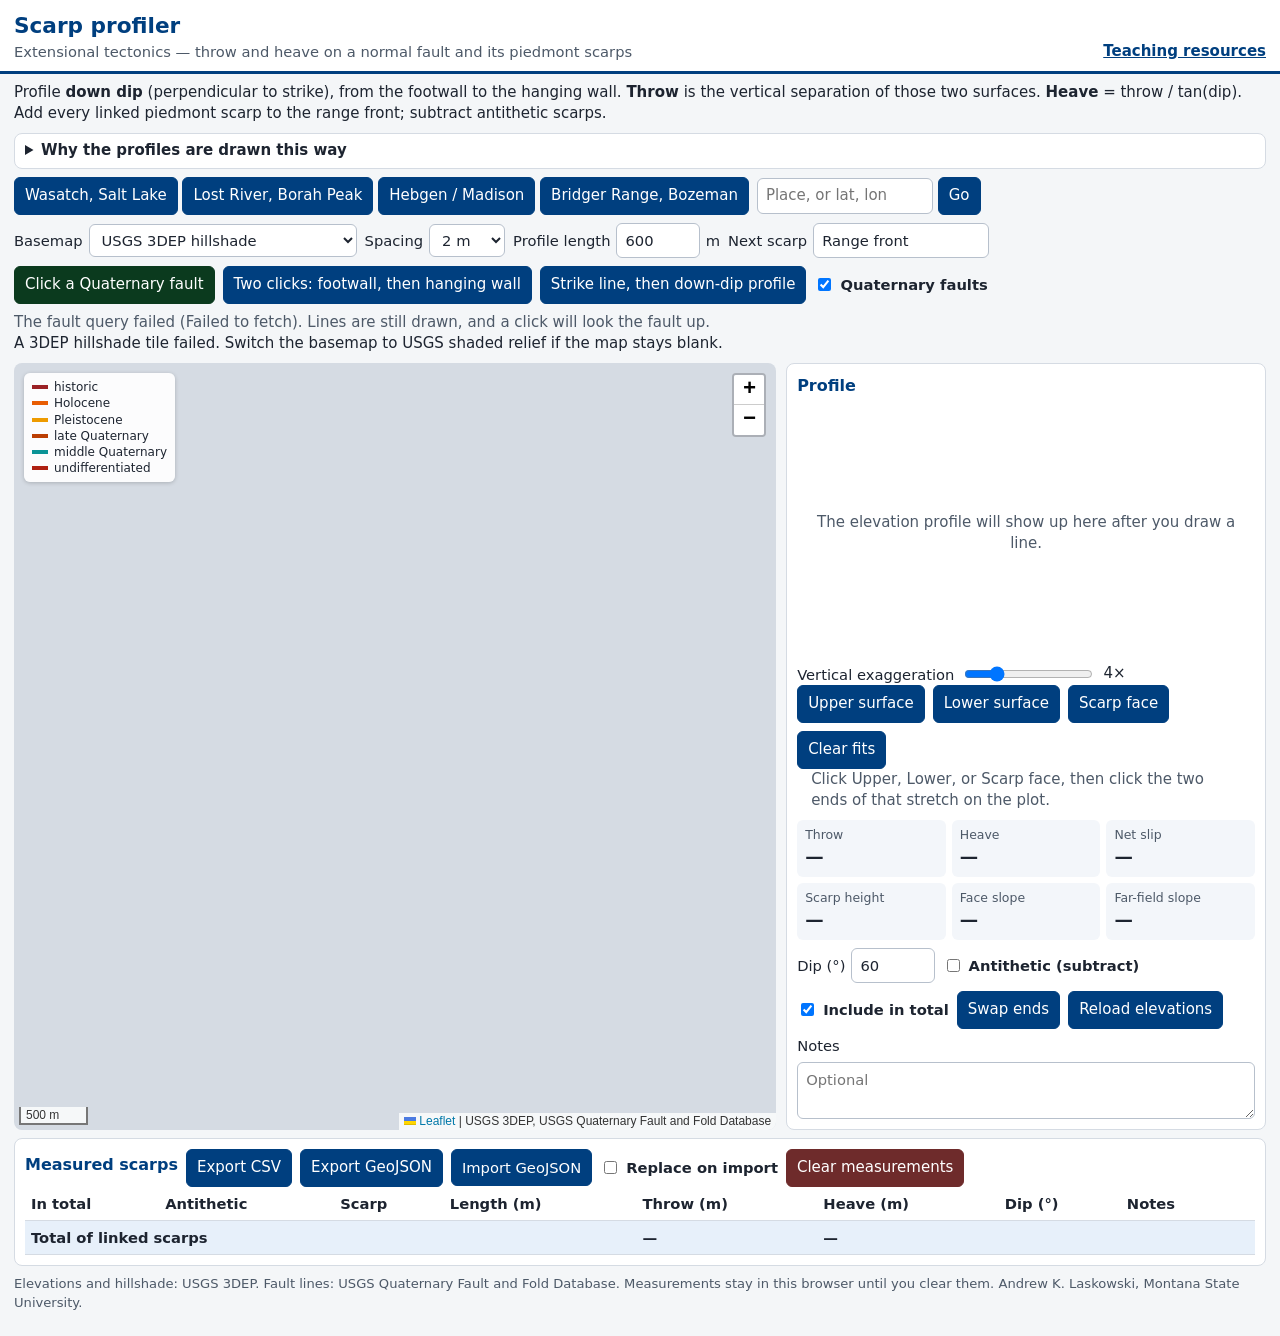
==== scarp-profiler/index.html @ 2df3a8cc "Add a scarp profiler for throw and heave in class. Students can click a USGS Quaternary fault, draw " ====
<!doctype html>
<html lang="en">
<head>
<meta charset="utf-8">
<meta name="viewport" content="width=device-width, initial-scale=1">
<title>Scarp profiler | Extensional tectonics</title>
<meta name="description" content="Measure throw and heave on range-front and piedmont normal-fault scarps using USGS 3DEP topography and the Quaternary Fault and Fold Database.">
<link rel="icon" href="data:image/svg+xml,%3Csvg xmlns='http://www.w3.org/2000/svg' viewBox='0 0 16 16'%3E%3Cpath d='M1 13 L6 7 L9 10 L15 3' fill='none' stroke='%23003f7f' stroke-width='2'/%3E%3C/svg%3E">
<link rel="stylesheet" href="vendor/leaflet/leaflet.css">
<link rel="stylesheet" href="style.css">
</head>
<body>
<a class="skip" href="#map">Skip to the map</a>
<header>
  <div>
    <h1>Scarp profiler</h1>
    <p>Extensional tectonics — throw and heave on a normal fault and its piedmont scarps</p>
  </div>
  <a class="home" href="../#teaching">Teaching resources</a>
</header>

<p class="lede">Profile <strong>down dip</strong> (perpendicular to strike), from the footwall to the hanging wall. <strong>Throw</strong> is the vertical separation of those two surfaces. <strong>Heave</strong> = throw / tan(dip). Add every linked piedmont scarp to the range front; subtract antithetic scarps.</p>
<details>
  <summary>Why the profiles are drawn this way</summary>
  <div class="help">
    <p>Throw is how far the footwall surface has moved up relative to the hanging wall. Heave is the matching horizontal separation. For a planar fault, net slip = throw / sin(dip). A 60° normal fault with 10 m of throw has about 5.8 m of heave and 11.5 m of net slip. The dip defaults to 60° when you do not know it.</p>
    <p>The profile has to run down dip. A line along the scarp mixes the scarp with the slope of the fan or the range front, and the vertical gap on that line is not the throw. Start on the upthrown block (usually the range) and end on the downthrown block (usually the basin).</p>
    <p>A range-bounding normal fault often reaches the surface as the main range-front scarp plus one or more piedmont scarps on the bajada. Those scarps are the same fault system, stepped into the basin. Sum their throws, and sum their heaves. An antithetic scarp faces the other way, so its throw and heave count negative.</p>
    <ol>
      <li>Jump to a site, or click a Quaternary fault and choose <em>Profile perpendicular to this fault here</em>. You can also click the footwall, then the hanging wall, yourself.</li>
      <li>On the plot, mark the upper surface, the lower surface, and the scarp face. Each mark is two clicks. The tool fits a straight line through the elevations in between.</li>
      <li>Throw is the vertical gap between the upper and lower lines at the middle of the scarp. Set the dip. Heave and net slip update immediately.</li>
      <li>Repeat for each linked scarp. Leave checked the rows that belong to one fault system. The totals row sums them.</li>
      <li>Export a CSV or GeoJSON before you close the laptop. The browser also keeps this session on this computer.</li>
    </ol>
  </div>
</details>

<div class="toolbar">
  <div class="presets" role="group" aria-label="Demo sites">
    <button type="button" data-lat="40.770" data-lng="-111.820" data-zoom="14">Wasatch, Salt Lake</button>
    <button type="button" data-lat="44.200" data-lng="-113.910" data-zoom="14">Lost River, Borah Peak</button>
    <button type="button" data-lat="44.835" data-lng="-111.210" data-zoom="14">Hebgen / Madison</button>
    <button type="button" data-lat="45.720" data-lng="-110.990" data-zoom="14">Bridger Range, Bozeman</button>
  </div>
  <form id="search-form" class="search" role="search">
    <label class="sr" for="search-q">Place or latitude, longitude</label>
    <input id="search-q" type="search" placeholder="Place, or lat, lon" autocomplete="off">
    <button type="submit">Go</button>
  </form>
  <label>Basemap
    <select id="basemap">
      <option value="hill">USGS 3DEP hillshade</option>
      <option value="multi">3DEP multidirectional hillshade</option>
      <option value="shade">USGS shaded relief</option>
      <option value="imagery">Satellite</option>
      <option value="topo">USGS topo</option>
    </select>
  </label>
  <label>Spacing
    <select id="spacing" title="Distance between elevation samples">
      <option value="1">1 m</option>
      <option value="2" selected>2 m</option>
      <option value="5">5 m</option>
      <option value="10">10 m</option>
      <option value="20">20 m</option>
    </select>
  </label>
  <label>Profile length
    <input id="length" type="number" min="40" max="20000" step="10" value="600"> m
  </label>
  <label>Next scarp
    <input id="group-name" type="text" value="Range front" maxlength="80">
  </label>
</div>

<div class="modes" role="radiogroup" aria-label="How to draw a profile">
  <button type="button" id="mode-fault" aria-pressed="true">Click a Quaternary fault</button>
  <button type="button" id="mode-profile" aria-pressed="false">Two clicks: footwall, then hanging wall</button>
  <button type="button" id="mode-strike" aria-pressed="false">Strike line, then down-dip profile</button>
  <label id="hw-side-label" hidden>Hanging wall is
    <select id="hw-side">
      <option value="left" selected>left of the strike line</option>
      <option value="right">right of the strike line</option>
    </select>
  </label>
  <button type="button" id="cancel-draft" hidden>Cancel point</button>
  <label class="check"><input id="qfault-toggle" type="checkbox" checked> Quaternary faults</label>
</div>
<p id="fault-note" class="note">Loading the USGS Quaternary Fault and Fold Database…</p>
<p id="status" class="status" role="status">Click a colored fault, then profile perpendicular to it. Or draw a profile from the footwall to the hanging wall.</p>
<div id="progress" hidden>
  <div class="bar" aria-hidden="true"><div id="progress-bar"></div></div>
  <span id="progress-label">Sampling elevations…</span>
  <button type="button" id="cancel-sample">Cancel</button>
</div>

<div class="workspace">
  <div id="map-wrap">
    <div id="map"></div>
    <ul id="legend" aria-label="Fault age colors">
      <li><i style="background:#9b2226"></i> historic</li>
      <li><i style="background:#e85d04"></i> Holocene</li>
      <li><i style="background:#ee9b00"></i> Pleistocene</li>
      <li><i style="background:#bb3e03"></i> late Quaternary</li>
      <li><i style="background:#0a9396"></i> middle Quaternary</li>
      <li><i style="background:#ae2012"></i> undifferentiated</li>
    </ul>
  </div>
  <aside id="side" aria-label="Profile measurement">
    <h2 id="measuring">Profile</h2>
    <p id="method-note" class="note"></p>
    <div id="chart-box">
      <canvas id="chart"></canvas>
      <p id="chart-empty">The elevation profile will show up here after you draw a line.</p>
    </div>
    <div class="ve-row">
      <label for="ve">Vertical exaggeration</label>
      <input id="ve" type="range" min="1" max="15" step="0.5" value="4">
      <span id="ve-label">4×</span>
    </div>
    <div class="picks" role="group" aria-label="Fit a segment of the profile">
      <button type="button" id="pick-upper" data-pick="upper">Upper surface</button>
      <button type="button" id="pick-lower" data-pick="lower">Lower surface</button>
      <button type="button" id="pick-face" data-pick="face">Scarp face</button>
      <button type="button" id="clear-fits">Clear fits</button>
    </div>
    <p id="pick-hint" class="note">Click Upper, Lower, or Scarp face, then click the two ends of that stretch on the plot.</p>
    <div class="metrics" id="metrics">
      <div><span>Throw</span><strong id="m-throw">—</strong></div>
      <div><span>Heave</span><strong id="m-heave">—</strong></div>
      <div><span>Net slip</span><strong id="m-slip">—</strong></div>
      <div><span>Scarp height</span><strong id="m-height">—</strong></div>
      <div><span>Face slope</span><strong id="m-face">—</strong></div>
      <div><span>Far-field slope</span><strong id="m-far">—</strong></div>
    </div>
    <p id="metric-note" class="note"></p>
    <div class="form-grid">
      <label>Dip (°)
        <input id="dip" type="number" min="1" max="89" step="1" value="60">
      </label>
      <label class="check"><input id="antithetic" type="checkbox"> Antithetic (subtract)</label>
      <label class="check"><input id="include" type="checkbox" checked> Include in total</label>
      <button type="button" id="swap-ends">Swap ends</button>
      <button type="button" id="retry-elev">Reload elevations</button>
    </div>
    <label class="notes-label">Notes
      <textarea id="notes" rows="2" maxlength="500" placeholder="Optional"></textarea>
    </label>
  </aside>
</div>

<section class="table-wrap" aria-labelledby="table-heading">
  <div class="table-head">
    <h2 id="table-heading">Measured scarps</h2>
    <div class="row">
      <button type="button" id="export-csv">Export CSV</button>
      <button type="button" id="export-geojson">Export GeoJSON</button>
      <label class="file">Import GeoJSON
        <input id="import-file" type="file" accept="application/geo+json,application/json,.geojson,.json">
      </label>
      <label class="check"><input id="import-replace" type="checkbox"> Replace on import</label>
      <button type="button" id="clear-all" class="danger">Clear measurements</button>
    </div>
  </div>
  <div class="scroll">
    <table>
      <thead>
        <tr>
          <th>In total</th>
          <th>Antithetic</th>
          <th>Scarp</th>
          <th>Length (m)</th>
          <th>Throw (m)</th>
          <th>Heave (m)</th>
          <th>Dip (°)</th>
          <th>Notes</th>
          <th></th>
        </tr>
      </thead>
      <tbody id="rows"></tbody>
      <tfoot>
        <tr>
          <th colspan="4" id="total-label">Total of linked scarps</th>
          <th id="total-throw">—</th>
          <th id="total-heave">—</th>
          <th colspan="3" id="total-note"></th>
        </tr>
      </tfoot>
    </table>
  </div>
</section>
<footer>
  Elevations and hillshade: USGS 3DEP. Fault lines: USGS Quaternary Fault and Fold Database.
  Measurements stay in this browser until you clear them. Andrew K. Laskowski, Montana State University.
</footer>
<script src="vendor/leaflet/leaflet.js"></script>
<script src="vendor/chart.umd.min.js"></script>
<script src="logic.js"></script>
<script src="app.js"></script>
</body>
</html>
---- scarp-profiler/vendor/leaflet/leaflet.css ----
/* required styles */

.leaflet-pane,
.leaflet-tile,
.leaflet-marker-icon,
.leaflet-marker-shadow,
.leaflet-tile-container,
.leaflet-pane > svg,
.leaflet-pane > canvas,
.leaflet-zoom-box,
.leaflet-image-layer,
.leaflet-layer {
	position: absolute;
	left: 0;
	top: 0;
	}
.leaflet-container {
	overflow: hidden;
	}
.leaflet-tile,
.leaflet-marker-icon,
.leaflet-marker-shadow {
	-webkit-user-select: none;
	   -moz-user-select: none;
	        user-select: none;
	  -webkit-user-drag: none;
	}
/* Prevents IE11 from highlighting tiles in blue */
.leaflet-tile::selection {
	background: transparent;
}
/* Safari renders non-retina tile on retina better with this, but Chrome is worse */
.leaflet-safari .leaflet-tile {
	image-rendering: -webkit-optimize-contrast;
	}
/* hack that prevents hw layers "stretching" when loading new tiles */
.leaflet-safari .leaflet-tile-container {
	width: 1600px;
	height: 1600px;
	-webkit-transform-origin: 0 0;
	}
.leaflet-marker-icon,
.leaflet-marker-shadow {
	display: block;
	}
/* .leaflet-container svg: reset svg max-width decleration shipped in Joomla! (joomla.org) 3.x */
/* .leaflet-container img: map is broken in FF if you have max-width: 100% on tiles */
.leaflet-container .leaflet-overlay-pane svg {
	max-width: none !important;
	max-height: none !important;
	}
.leaflet-container .leaflet-marker-pane img,
.leaflet-container .leaflet-shadow-pane img,
.leaflet-container .leaflet-tile-pane img,
.leaflet-container img.leaflet-image-layer,
.leaflet-container .leaflet-tile {
	max-width: none !important;
	max-height: none !important;
	width: auto;
	padding: 0;
	}

.leaflet-container img.leaflet-tile {
	/* See: https://bugs.chromium.org/p/chromium/issues/detail?id=600120 */
	mix-blend-mode: plus-lighter;
}

.leaflet-container.leaflet-touch-zoom {
	-ms-touch-action: pan-x pan-y;
	touch-action: pan-x pan-y;
	}
.leaflet-container.leaflet-touch-drag {
	-ms-touch-action: pinch-zoom;
	/* Fallback for FF which doesn't support pinch-zoom */
	touch-action: none;
	touch-action: pinch-zoom;
}
.leaflet-container.leaflet-touch-drag.leaflet-touch-zoom {
	-ms-touch-action: none;
	touch-action: none;
}
.leaflet-container {
	-webkit-tap-highlight-color: transparent;
}
.leaflet-container a {
	-webkit-tap-highlight-color: rgba(51, 181, 229, 0.4);
}
.leaflet-tile {
	filter: inherit;
	visibility: hidden;
	}
.leaflet-tile-loaded {
	visibility: inherit;
	}
.leaflet-zoom-box {
	width: 0;
	height: 0;
	-moz-box-sizing: border-box;
	     box-sizing: border-box;
	z-index: 800;
	}
/* workaround for https://bugzilla.mozilla.org/show_bug.cgi?id=888319 */
.leaflet-overlay-pane svg {
	-moz-user-select: none;
	}

.leaflet-pane         { z-index: 400; }

.leaflet-tile-pane    { z-index: 200; }
.leaflet-overlay-pane { z-index: 400; }
.leaflet-shadow-pane  { z-index: 500; }
.leaflet-marker-pane  { z-index: 600; }
.leaflet-tooltip-pane   { z-index: 650; }
.leaflet-popup-pane   { z-index: 700; }

.leaflet-map-pane canvas { z-index: 100; }
.leaflet-map-pane svg    { z-index: 200; }

.leaflet-vml-shape {
	width: 1px;
	height: 1px;
	}
.lvml {
	behavior: url(#default#VML);
	display: inline-block;
	position: absolute;
	}


/* control positioning */

.leaflet-control {
	position: relative;
	z-index: 800;
	pointer-events: visiblePainted; /* IE 9-10 doesn't have auto */
	pointer-events: auto;
	}
.leaflet-top,
.leaflet-bottom {
	position: absolute;
	z-index: 1000;
	pointer-events: none;
	}
.leaflet-top {
	top: 0;
	}
.leaflet-right {
	right: 0;
	}
.leaflet-bottom {
	bottom: 0;
	}
.leaflet-left {
	left: 0;
	}
.leaflet-control {
	float: left;
	clear: both;
	}
.leaflet-right .leaflet-control {
	float: right;
	}
.leaflet-top .leaflet-control {
	margin-top: 10px;
	}
.leaflet-bottom .leaflet-control {
	margin-bottom: 10px;
	}
.leaflet-left .leaflet-control {
	margin-left: 10px;
	}
.leaflet-right .leaflet-control {
	margin-right: 10px;
	}


/* zoom and fade animations */

.leaflet-fade-anim .leaflet-popup {
	opacity: 0;
	-webkit-transition: opacity 0.2s linear;
	   -moz-transition: opacity 0.2s linear;
	        transition: opacity 0.2s linear;
	}
.leaflet-fade-anim .leaflet-map-pane .leaflet-popup {
	opacity: 1;
	}
.leaflet-zoom-animated {
	-webkit-transform-origin: 0 0;
	    -ms-transform-origin: 0 0;
	        transform-origin: 0 0;
	}
svg.leaflet-zoom-animated {
	will-change: transform;
}

.leaflet-zoom-anim .leaflet-zoom-animated {
	-webkit-transition: -webkit-transform 0.25s cubic-bezier(0,0,0.25,1);
	   -moz-transition:    -moz-transform 0.25s cubic-bezier(0,0,0.25,1);
	        transition:         transform 0.25s cubic-bezier(0,0,0.25,1);
	}
.leaflet-zoom-anim .leaflet-tile,
.leaflet-pan-anim .leaflet-tile {
	-webkit-transition: none;
	   -moz-transition: none;
	        transition: none;
	}

.leaflet-zoom-anim .leaflet-zoom-hide {
	visibility: hidden;
	}


/* cursors */

.leaflet-interactive {
	cursor: pointer;
	}
.leaflet-grab {
	cursor: -webkit-grab;
	cursor:    -moz-grab;
	cursor:         grab;
	}
.leaflet-crosshair,
.leaflet-crosshair .leaflet-interactive {
	cursor: crosshair;
	}
.leaflet-popup-pane,
.leaflet-control {
	cursor: auto;
	}
.leaflet-dragging .leaflet-grab,
.leaflet-dragging .leaflet-grab .leaflet-interactive,
.leaflet-dragging .leaflet-marker-draggable {
	cursor: move;
	cursor: -webkit-grabbing;
	cursor:    -moz-grabbing;
	cursor:         grabbing;
	}

/* marker & overlays interactivity */
.leaflet-marker-icon,
.leaflet-marker-shadow,
.leaflet-image-layer,
.leaflet-pane > svg path,
.leaflet-tile-container {
	pointer-events: none;
	}

.leaflet-marker-icon.leaflet-interactive,
.leaflet-image-layer.leaflet-interactive,
.leaflet-pane > svg path.leaflet-interactive,
svg.leaflet-image-layer.leaflet-interactive path {
	pointer-events: visiblePainted; /* IE 9-10 doesn't have auto */
	pointer-events: auto;
	}

/* visual tweaks */

.leaflet-container {
	background: #ddd;
	outline-offset: 1px;
	}
.leaflet-container a {
	color: #0078A8;
	}
.leaflet-zoom-box {
	border: 2px dotted #38f;
	background: rgba(255,255,255,0.5);
	}


/* general typography */
.leaflet-container {
	font-family: "Helvetica Neue", Arial, Helvetica, sans-serif;
	font-size: 12px;
	font-size: 0.75rem;
	line-height: 1.5;
	}


/* general toolbar styles */

.leaflet-bar {
	box-shadow: 0 1px 5px rgba(0,0,0,0.65);
	border-radius: 4px;
	}
.leaflet-bar a {
	background-color: #fff;
	border-bottom: 1px solid #ccc;
	width: 26px;
	height: 26px;
	line-height: 26px;
	display: block;
	text-align: center;
	text-decoration: none;
	color: black;
	}
.leaflet-bar a,
.leaflet-control-layers-toggle {
	background-position: 50% 50%;
	background-repeat: no-repeat;
	display: block;
	}
.leaflet-bar a:hover,
.leaflet-bar a:focus {
	background-color: #f4f4f4;
	}
.leaflet-bar a:first-child {
	border-top-left-radius: 4px;
	border-top-right-radius: 4px;
	}
.leaflet-bar a:last-child {
	border-bottom-left-radius: 4px;
	border-bottom-right-radius: 4px;
	border-bottom: none;
	}
.leaflet-bar a.leaflet-disabled {
	cursor: default;
	background-color: #f4f4f4;
	color: #bbb;
	}

.leaflet-touch .leaflet-bar a {
	width: 30px;
	height: 30px;
	line-height: 30px;
	}
.leaflet-touch .leaflet-bar a:first-child {
	border-top-left-radius: 2px;
	border-top-right-radius: 2px;
	}
.leaflet-touch .leaflet-bar a:last-child {
	border-bottom-left-radius: 2px;
	border-bottom-right-radius: 2px;
	}

/* zoom control */

.leaflet-control-zoom-in,
.leaflet-control-zoom-out {
	font: bold 18px 'Lucida Console', Monaco, monospace;
	text-indent: 1px;
	}

.leaflet-touch .leaflet-control-zoom-in, .leaflet-touch .leaflet-control-zoom-out  {
	font-size: 22px;
	}


/* layers control */

.leaflet-control-layers {
	box-shadow: 0 1px 5px rgba(0,0,0,0.4);
	background: #fff;
	border-radius: 5px;
	}
.leaflet-control-layers-toggle {
	background-image: url(images/layers.png);
	width: 36px;
	height: 36px;
	}
.leaflet-retina .leaflet-control-layers-toggle {
	background-image: url(images/layers-2x.png);
	background-size: 26px 26px;
	}
.leaflet-touch .leaflet-control-layers-toggle {
	width: 44px;
	height: 44px;
	}
.leaflet-control-layers .leaflet-control-layers-list,
.leaflet-control-layers-expanded .leaflet-control-layers-toggle {
	display: none;
	}
.leaflet-control-layers-expanded .leaflet-control-layers-list {
	display: block;
	position: relative;
	}
.leaflet-control-layers-expanded {
	padding: 6px 10px 6px 6px;
	color: #333;
	background: #fff;
	}
.leaflet-control-layers-scrollbar {
	overflow-y: scroll;
	overflow-x: hidden;
	padding-right: 5px;
	}
.leaflet-control-layers-selector {
	margin-top: 2px;
	position: relative;
	top: 1px;
	}
.leaflet-control-layers label {
	display: block;
	font-size: 13px;
	font-size: 1.08333em;
	}
.leaflet-control-layers-separator {
	height: 0;
	border-top: 1px solid #ddd;
	margin: 5px -10px 5px -6px;
	}

/* Default icon URLs */
.leaflet-default-icon-path { /* used only in path-guessing heuristic, see L.Icon.Default */
	background-image: url(images/marker-icon.png);
	}


/* attribution and scale controls */

.leaflet-container .leaflet-control-attribution {
	background: #fff;
	background: rgba(255, 255, 255, 0.8);
	margin: 0;
	}
.leaflet-control-attribution,
.leaflet-control-scale-line {
	padding: 0 5px;
	color: #333;
	line-height: 1.4;
	}
.leaflet-control-attribution a {
	text-decoration: none;
	}
.leaflet-control-attribution a:hover,
.leaflet-control-attribution a:focus {
	text-decoration: underline;
	}
.leaflet-attribution-flag {
	display: inline !important;
	vertical-align: baseline !important;
	width: 1em;
	height: 0.6669em;
	}
.leaflet-left .leaflet-control-scale {
	margin-left: 5px;
	}
.leaflet-bottom .leaflet-control-scale {
	margin-bottom: 5px;
	}
.leaflet-control-scale-line {
	border: 2px solid #777;
	border-top: none;
	line-height: 1.1;
	padding: 2px 5px 1px;
	white-space: nowrap;
	-moz-box-sizing: border-box;
	     box-sizing: border-box;
	background: rgba(255, 255, 255, 0.8);
	text-shadow: 1px 1px #fff;
	}
.leaflet-control-scale-line:not(:first-child) {
	border-top: 2px solid #777;
	border-bottom: none;
	margin-top: -2px;
	}
.leaflet-control-scale-line:not(:first-child):not(:last-child) {
	border-bottom: 2px solid #777;
	}

.leaflet-touch .leaflet-control-attribution,
.leaflet-touch .leaflet-control-layers,
.leaflet-touch .leaflet-bar {
	box-shadow: none;
	}
.leaflet-touch .leaflet-control-layers,
.leaflet-touch .leaflet-bar {
	border: 2px solid rgba(0,0,0,0.2);
	background-clip: padding-box;
	}


/* popup */

.leaflet-popup {
	position: absolute;
	text-align: center;
	margin-bottom: 20px;
	}
.leaflet-popup-content-wrapper {
	padding: 1px;
	text-align: left;
	border-radius: 12px;
	}
.leaflet-popup-content {
	margin: 13px 24px 13px 20px;
	line-height: 1.3;
	font-size: 13px;
	font-size: 1.08333em;
	min-height: 1px;
	}
.leaflet-popup-content p {
	margin: 17px 0;
	margin: 1.3em 0;
	}
.leaflet-popup-tip-container {
	width: 40px;
	height: 20px;
	position: absolute;
	left: 50%;
	margin-top: -1px;
	margin-left: -20px;
	overflow: hidden;
	pointer-events: none;
	}
.leaflet-popup-tip {
	width: 17px;
	height: 17px;
	padding: 1px;

	margin: -10px auto 0;
	pointer-events: auto;

	-webkit-transform: rotate(45deg);
	   -moz-transform: rotate(45deg);
	    -ms-transform: rotate(45deg);
	        transform: rotate(45deg);
	}
.leaflet-popup-content-wrapper,
.leaflet-popup-tip {
	background: white;
	color: #333;
	box-shadow: 0 3px 14px rgba(0,0,0,0.4);
	}
.leaflet-container a.leaflet-popup-close-button {
	position: absolute;
	top: 0;
	right: 0;
	border: none;
	text-align: center;
	width: 24px;
	height: 24px;
	font: 16px/24px Tahoma, Verdana, sans-serif;
	color: #757575;
	text-decoration: none;
	background: transparent;
	}
.leaflet-container a.leaflet-popup-close-button:hover,
.leaflet-container a.leaflet-popup-close-button:focus {
	color: #585858;
	}
.leaflet-popup-scrolled {
	overflow: auto;
	}

.leaflet-oldie .leaflet-popup-content-wrapper {
	-ms-zoom: 1;
	}
.leaflet-oldie .leaflet-popup-tip {
	width: 24px;
	margin: 0 auto;

	-ms-filter: "progid:DXImageTransform.Microsoft.Matrix(M11=0.70710678, M12=0.70710678, M21=-0.70710678, M22=0.70710678)";
	filter: progid:DXImageTransform.Microsoft.Matrix(M11=0.70710678, M12=0.70710678, M21=-0.70710678, M22=0.70710678);
	}

.leaflet-oldie .leaflet-control-zoom,
.leaflet-oldie .leaflet-control-layers,
.leaflet-oldie .leaflet-popup-content-wrapper,
.leaflet-oldie .leaflet-popup-tip {
	border: 1px solid #999;
	}


/* div icon */

.leaflet-div-icon {
	background: #fff;
	border: 1px solid #666;
	}


/* Tooltip */
/* Base styles for the element that has a tooltip */
.leaflet-tooltip {
	position: absolute;
	padding: 6px;
	background-color: #fff;
	border: 1px solid #fff;
	border-radius: 3px;
	color: #222;
	white-space: nowrap;
	-webkit-user-select: none;
	-moz-user-select: none;
	-ms-user-select: none;
	user-select: none;
	pointer-events: none;
	box-shadow: 0 1px 3px rgba(0,0,0,0.4);
	}
.leaflet-tooltip.leaflet-interactive {
	cursor: pointer;
	pointer-events: auto;
	}
.leaflet-tooltip-top:before,
.leaflet-tooltip-bottom:before,
.leaflet-tooltip-left:before,
.leaflet-tooltip-right:before {
	position: absolute;
	pointer-events: none;
	border: 6px solid transparent;
	background: transparent;
	content: "";
	}

/* Directions */

.leaflet-tooltip-bottom {
	margin-top: 6px;
}
.leaflet-tooltip-top {
	margin-top: -6px;
}
.leaflet-tooltip-bottom:before,
.leaflet-tooltip-top:before {
	left: 50%;
	margin-left: -6px;
	}
.leaflet-tooltip-top:before {
	bottom: 0;
	margin-bottom: -12px;
	border-top-color: #fff;
	}
.leaflet-tooltip-bottom:before {
	top: 0;
	margin-top: -12px;
	margin-left: -6px;
	border-bottom-color: #fff;
	}
.leaflet-tooltip-left {
	margin-left: -6px;
}
.leaflet-tooltip-right {
	margin-left: 6px;
}
.leaflet-tooltip-left:before,
.leaflet-tooltip-right:before {
	top: 50%;
	margin-top: -6px;
	}
.leaflet-tooltip-left:before {
	right: 0;
	margin-right: -12px;
	border-left-color: #fff;
	}
.leaflet-tooltip-right:before {
	left: 0;
	margin-left: -12px;
	border-right-color: #fff;
	}

/* Printing */

@media print {
	/* Prevent printers from removing background-images of controls. */
	.leaflet-control {
		-webkit-print-color-adjust: exact;
		print-color-adjust: exact;
		}
	}
---- scarp-profiler/style.css ----
:root {
  --fg: #1d2430;
  --mut: #4d5968;
  --acc: #003f7f;
  --line: #d5dbe3;
  --bg: #f4f6f8;
  --card: #fff;
}
* { box-sizing: border-box; }
[hidden] { display: none !important; }
html, body { margin: 0; }
body {
  color: var(--fg);
  background: var(--bg);
  font: 15px/1.45 system-ui, -apple-system, "Segoe UI", Roboto, sans-serif;
}
header {
  display: flex;
  justify-content: space-between;
  align-items: flex-end;
  gap: 12px;
  padding: 10px 14px 8px;
  background: #fff;
  border-bottom: 3px solid var(--acc);
}
h1 { margin: 0; font-size: 1.35rem; color: var(--acc); }
header p { margin: 0; color: var(--mut); font-size: 0.92rem; }
h2 { margin: 0 0 6px; font-size: 1rem; color: var(--acc); }
a { color: var(--acc); }
.home { font-weight: 650; white-space: nowrap; }
.lede, details, .toolbar, .modes, .note, .status, #progress, .table-wrap, footer {
  margin: 8px 14px;
}
.lede { margin-bottom: 4px; }
details {
  background: #fff;
  border: 1px solid var(--line);
  border-radius: 8px;
  padding: 6px 10px;
}
summary { cursor: pointer; font-weight: 650; }
.help p, .help li { margin: 0.4rem 0; }
.toolbar, .modes, .table-head, .form-grid, .ve-row, .picks, .row {
  display: flex;
  flex-wrap: wrap;
  gap: 8px;
  align-items: center;
}
label { display: inline-flex; align-items: center; gap: 6px; font-size: 0.92rem; }
input, select, textarea, button { font: inherit; }
input[type="text"], input[type="search"], input[type="number"], select, textarea {
  border: 1px solid #b7c0cc;
  border-radius: 6px;
  padding: 6px 8px;
  background: #fff;
  color: var(--fg);
}
input[type="number"] { width: 5.2rem; }
#group-name, #search-q { width: 11rem; }
button, .file {
  background: var(--acc);
  color: #fff;
  border: 1px solid var(--acc);
  border-radius: 6px;
  padding: 7px 10px;
  cursor: pointer;
}
button:hover { background: #02509e; }
button[aria-pressed="true"] { background: #0b3a1e; border-color: #0b3a1e; }
button.danger { background: #6e2b2b; border-color: #6e2b2b; }
button:disabled { opacity: 0.45; cursor: default; }
button:focus-visible, input:focus-visible, select:focus-visible, textarea:focus-visible, summary:focus-visible {
  outline: 2px solid var(--acc);
  outline-offset: 2px;
}
.file { position: relative; overflow: hidden; }
.file input { position: absolute; inset: 0; opacity: 0; cursor: pointer; }
.check { font-weight: 550; }
.note, .status { color: var(--mut); margin-top: 0; margin-bottom: 0; }
.status { min-height: 1.3em; color: var(--fg); }
#progress { display: flex; align-items: center; gap: 8px; }
#progress[hidden] { display: none; }
.bar { flex: 1; height: 8px; background: #d9e2ec; border-radius: 99px; overflow: hidden; min-width: 80px; }
#progress-bar { height: 100%; width: 0; background: var(--acc); }
#progress-bar.indeterminate { width: 40%; animation: slide 1s ease-in-out infinite; }
@keyframes slide { 0% { transform: translateX(-120%); } 100% { transform: translateX(280%); } }
.workspace {
  display: grid;
  grid-template-columns: minmax(0, 1.35fr) minmax(300px, 0.85fr);
  gap: 10px;
  padding: 8px 14px 0;
  min-height: 560px;
}
#map-wrap { position: relative; min-height: 520px; }
#map { position: absolute; inset: 0; background: #d5dbe3; border-radius: 8px; }
#legend {
  position: absolute;
  z-index: 500;
  left: 10px;
  top: 10px;
  margin: 0;
  padding: 6px 8px;
  list-style: none;
  background: rgba(255, 255, 255, 0.92);
  border-radius: 6px;
  font-size: 12px;
  line-height: 1.35;
  box-shadow: 0 1px 4px rgba(0, 0, 0, 0.2);
}
#legend li { display: flex; align-items: center; gap: 6px; }
#legend i { width: 16px; height: 4px; display: inline-block; }
#side {
  background: var(--card);
  border: 1px solid var(--line);
  border-radius: 8px;
  padding: 10px;
  min-width: 0;
}
#chart-box { position: relative; height: 260px; }
#chart-empty {
  position: absolute;
  inset: 0;
  margin: 0;
  display: flex;
  align-items: center;
  justify-content: center;
  text-align: center;
  color: var(--mut);
  padding: 12px;
}
#chart-box.has-data #chart-empty { display: none; }
.metrics {
  display: grid;
  grid-template-columns: repeat(3, minmax(0, 1fr));
  gap: 6px;
  margin: 8px 0;
}
.metrics div {
  background: #f3f6fa;
  border-radius: 6px;
  padding: 6px 8px;
}
.metrics span { display: block; color: var(--mut); font-size: 0.78rem; }
.metrics strong { font-size: 1.15rem; }
.notes-label { display: flex; flex-direction: column; align-items: stretch; margin-top: 6px; }
textarea { width: 100%; resize: vertical; }
.table-wrap { background: #fff; border: 1px solid var(--line); border-radius: 8px; padding: 10px; }
.scroll { overflow: auto; max-height: 280px; }
table { width: 100%; border-collapse: collapse; font-size: 0.92rem; }
th, td { border-bottom: 1px solid var(--line); padding: 6px; text-align: left; vertical-align: top; }
th { position: sticky; top: 0; background: #fff; }
tfoot th { position: sticky; bottom: 0; background: #e7f0fa; }
tr.active { background: #e7f0fa; }
td input[type="text"] { width: 9rem; }
td input[type="number"] { width: 4rem; }
td textarea { width: 10rem; min-height: 2.4rem; }
.end-icon { background: transparent; border: none; }
.end-icon span {
  display: block;
  color: #fff;
  font: 700 11px/18px system-ui, sans-serif;
  text-align: center;
  border-radius: 3px;
  box-shadow: 0 1px 3px rgba(0, 0, 0, 0.4);
}
.qpop { font-size: 13px; line-height: 1.35; max-width: 260px; }
.qpop p { margin: 0 0 4px; }
.qpop .name { font-weight: 750; font-size: 14px; }
.q-btn { width: 100%; margin-top: 6px; }
.leaflet-popup-content { margin: 10px 12px; }
footer { color: var(--mut); font-size: 0.82rem; padding-bottom: 16px; }
.sr { position: absolute; width: 1px; height: 1px; overflow: hidden; clip: rect(0 0 0 0); }
.skip { position: absolute; left: -999px; }
.skip:focus { left: 8px; top: 8px; background: #fff; padding: 6px; z-index: 5000; }
@media (max-width: 900px) {
  header { flex-direction: column; align-items: flex-start; }
  .workspace { grid-template-columns: 1fr; }
  #map-wrap { min-height: 68vh; height: 68vh; }
  #side { order: 2; }
  .metrics { grid-template-columns: repeat(2, minmax(0, 1fr)); }
}
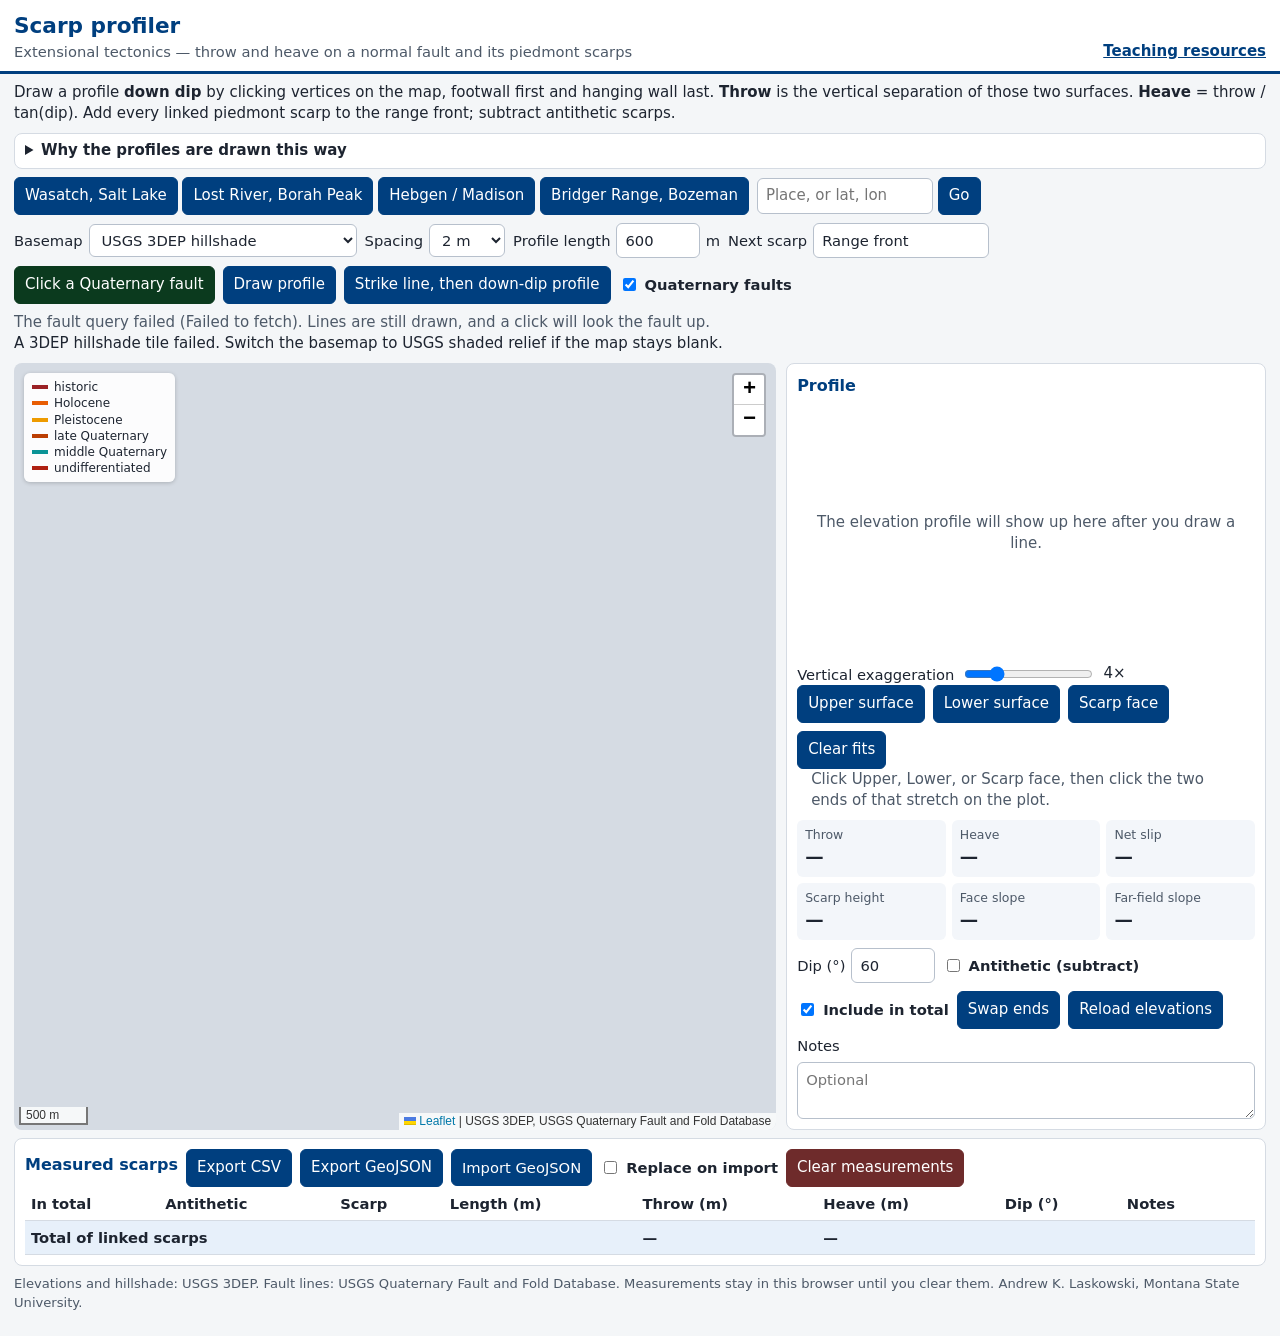
==== commit 40b526a7: "Draw profiles by clicking each vertex on the map. The profile is a polyline: the first vertex is the" ====
--- a/scarp-profiler/index.html
+++ b/scarp-profiler/index.html
@@ -19,7 +19,7 @@
   <a class="home" href="../#teaching">Teaching resources</a>
 </header>
 
-<p class="lede">Profile <strong>down dip</strong> (perpendicular to strike), from the footwall to the hanging wall. <strong>Throw</strong> is the vertical separation of those two surfaces. <strong>Heave</strong> = throw / tan(dip). Add every linked piedmont scarp to the range front; subtract antithetic scarps.</p>
+<p class="lede">Draw a profile <strong>down dip</strong> by clicking vertices on the map, footwall first and hanging wall last. <strong>Throw</strong> is the vertical separation of those two surfaces. <strong>Heave</strong> = throw / tan(dip). Add every linked piedmont scarp to the range front; subtract antithetic scarps.</p>
 <details>
   <summary>Why the profiles are drawn this way</summary>
   <div class="help">
@@ -27,7 +27,7 @@
     <p>The profile has to run down dip. A line along the scarp mixes the scarp with the slope of the fan or the range front, and the vertical gap on that line is not the throw. Start on the upthrown block (usually the range) and end on the downthrown block (usually the basin).</p>
     <p>A range-bounding normal fault often reaches the surface as the main range-front scarp plus one or more piedmont scarps on the bajada. Those scarps are the same fault system, stepped into the basin. Sum their throws, and sum their heaves. An antithetic scarp faces the other way, so its throw and heave count negative.</p>
     <ol>
-      <li>Jump to a site, or click a Quaternary fault and choose <em>Profile perpendicular to this fault here</em>. You can also click the footwall, then the hanging wall, yourself.</li>
+      <li>Jump to a site, or click a Quaternary fault and choose <em>Profile perpendicular to this fault here</em>. To draw your own line, choose <em>Draw profile</em> and click each vertex. The first click is the footwall and the last is the hanging wall. Press Finish or Enter to sample it. Backspace removes the last vertex.</li>
       <li>On the plot, mark the upper surface, the lower surface, and the scarp face. Each mark is two clicks. The tool fits a straight line through the elevations in between.</li>
       <li>Throw is the vertical gap between the upper and lower lines at the middle of the scarp. Set the dip. Heave and net slip update immediately.</li>
       <li>Repeat for each linked scarp. Leave checked the rows that belong to one fault system. The totals row sums them.</li>
@@ -76,7 +76,7 @@
 
 <div class="modes" role="radiogroup" aria-label="How to draw a profile">
   <button type="button" id="mode-fault" aria-pressed="true">Click a Quaternary fault</button>
-  <button type="button" id="mode-profile" aria-pressed="false">Two clicks: footwall, then hanging wall</button>
+  <button type="button" id="mode-profile" aria-pressed="false">Draw profile</button>
   <button type="button" id="mode-strike" aria-pressed="false">Strike line, then down-dip profile</button>
   <label id="hw-side-label" hidden>Hanging wall is
     <select id="hw-side">
@@ -84,11 +84,12 @@
       <option value="right">right of the strike line</option>
     </select>
   </label>
-  <button type="button" id="cancel-draft" hidden>Cancel point</button>
+  <button type="button" id="finish-draft" hidden>Finish profile</button>
+  <button type="button" id="cancel-draft" hidden>Cancel</button>
   <label class="check"><input id="qfault-toggle" type="checkbox" checked> Quaternary faults</label>
 </div>
 <p id="fault-note" class="note">Loading the USGS Quaternary Fault and Fold Database…</p>
-<p id="status" class="status" role="status">Click a colored fault, then profile perpendicular to it. Or draw a profile from the footwall to the hanging wall.</p>
+<p id="status" class="status" role="status">Click a colored fault, then profile perpendicular to it. Or choose Draw profile and click each vertex of the line.</p>
 <div id="progress" hidden>
   <div class="bar" aria-hidden="true"><div id="progress-bar"></div></div>
   <span id="progress-label">Sampling elevations…</span>
